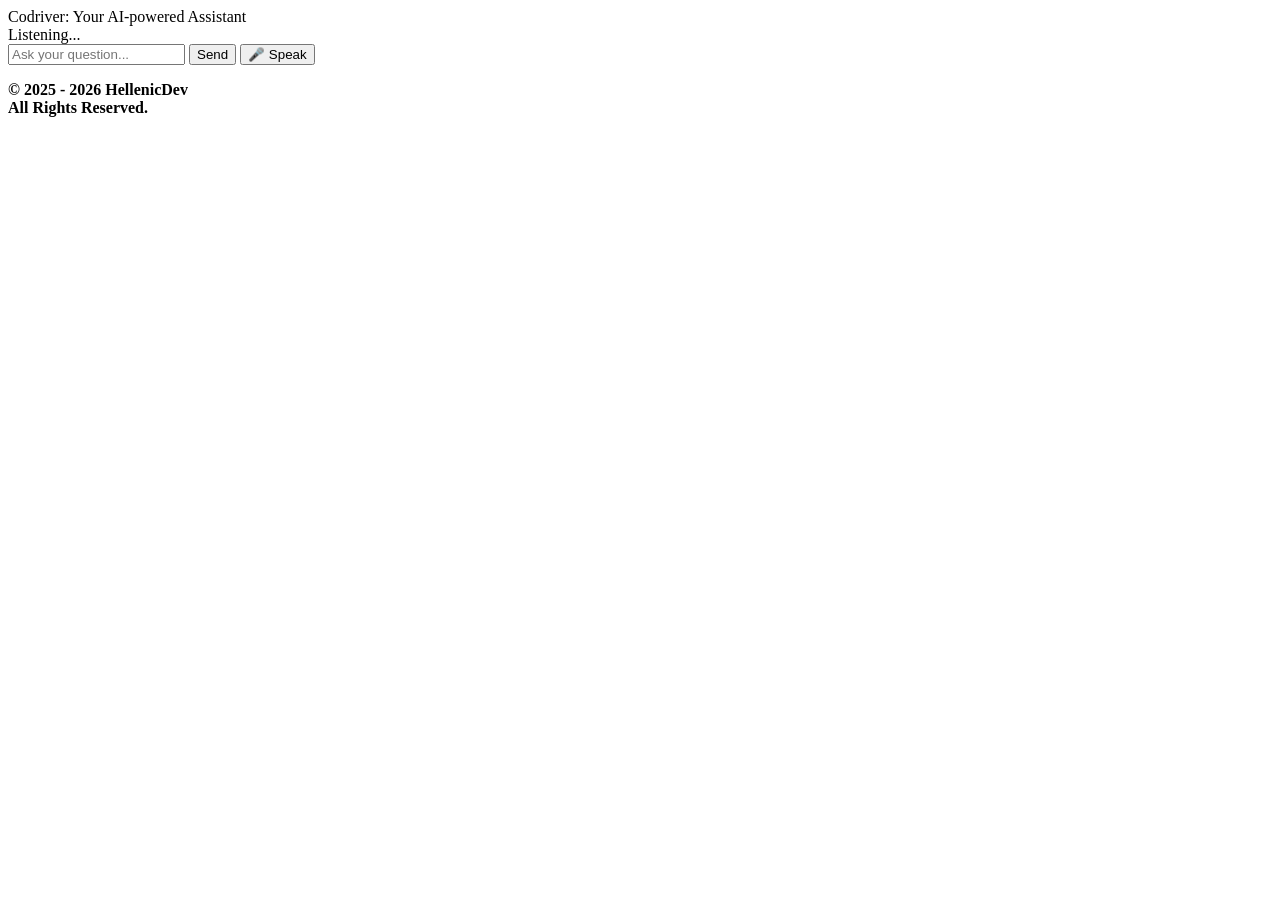
==== codriver/frontend/index.html @ 80f8a177 "Major codriver bug fix IMPORTANT: I just noticed that commit `d953f29` ended up breaking Codriver, s" ====
<!DOCTYPE html>
<meta name="description" content="An AI-powered assistant. It has games, jokes, riddles, and more."/>
<meta name="keywords" content="HellenicDev, programming, HTML, CSS, JS, open-source, projects, web-developement, hellenic, dev, developer, AI, Artificial, Intelligence, assistant, Codriver"/>
<meta name="author" content="HellenicDev"/>
<meta name="theme-color" content="#19336e"/>
<html lang="en">
<head>
<script>
  window.dataLayer = window.dataLayer || [];
  function gtag(){dataLayer.push(arguments);}
  gtag('js', new Date());

  gtag('config', 'G-9FWQFZME3Z');
</script>
  <meta charset="UTF-8" />
  <meta name="viewport" content="width=device-width, initial-scale=1.0" />
  <title>Codriver - Your AI-powered Assistant</title>
  <link rel="stylesheet" href="style.css">
</head>
<body>
  <div class="fullscreen-container">
    <div class="title">Codriver: Your AI-powered Assistant</div>
    <div class="mic-status" id="micStatus">Listening...</div>
    <div class="chat-container">
      <div class="message-area" id="messageArea"></div>
      <div class="input-area">
        <input type="text" id="userInput" placeholder="Ask your question..." />
        <button onclick="sendMessage()">Send</button>
        <button onclick="startListening()"><span>🎤</span> Speak</button>
      </div>
    </div>
  </div>

  <script src="script.js"></script>

  <p><b>© 2025 - 2026 HellenicDev <br> All Rights Reserved.</b></p>
</body>
</html>
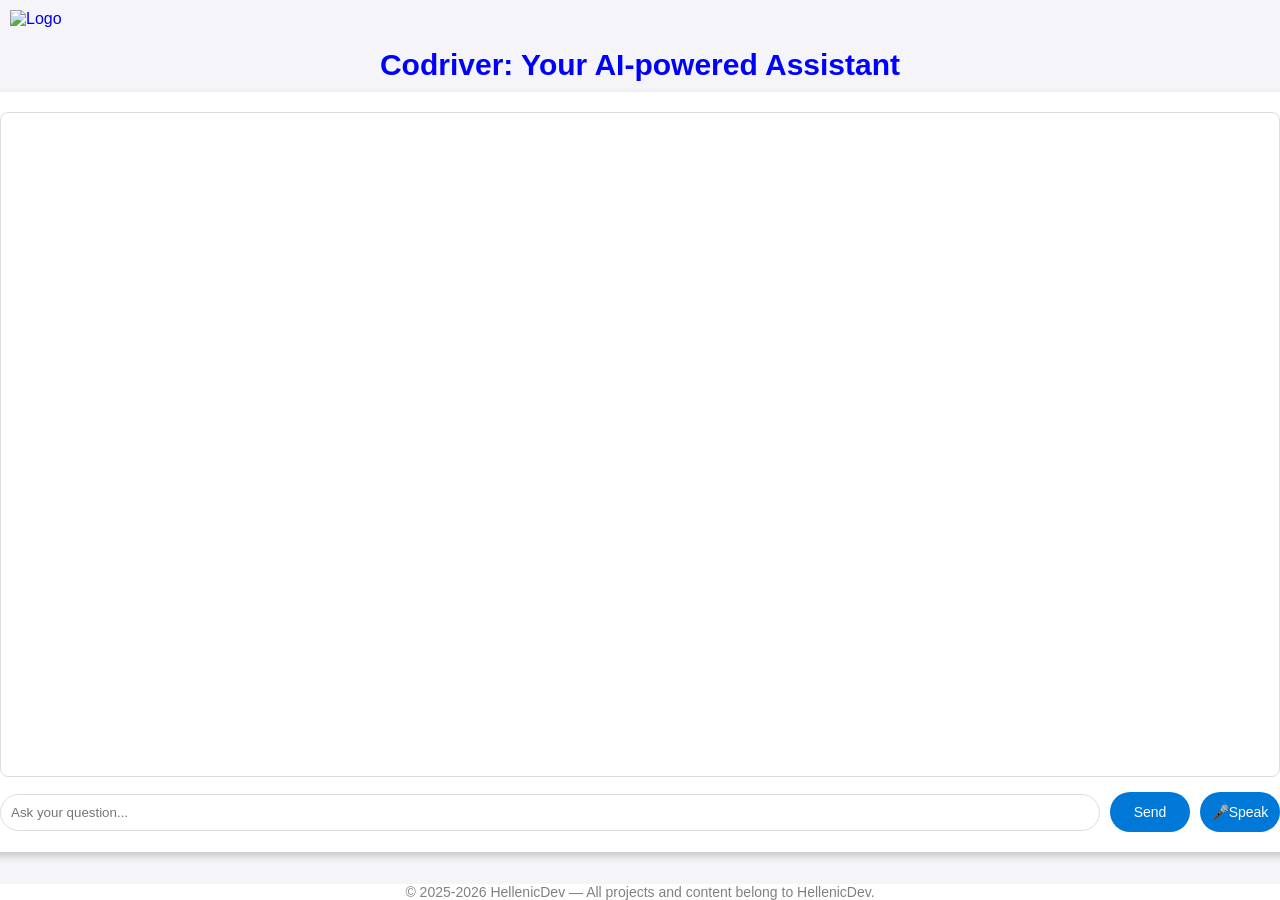
==== commit 7ef034c7: "Logo + Footer" ====
--- a/codriver/frontend/index.html
+++ b/codriver/frontend/index.html
@@ -18,6 +18,12 @@
   <link rel="stylesheet" href="style.css">
 </head>
 <body>
+
+<a href="/">
+  <img src="https://hellenicdev.github.io/logo.webp" alt="Logo" class="site-logo">
+</a>
+
+
   <div class="fullscreen-container">
     <div class="title">Codriver: Your AI-powered Assistant</div>
     <div class="mic-status" id="micStatus">Listening...</div>
@@ -33,6 +39,9 @@
 
   <script src="script.js"></script>
 
-  <p><b>© 2025 - 2026 HellenicDev <br> All Rights Reserved.</b></p>
+<footer style="position: fixed; bottom: 0; left: 0; width: 100%; z-index: 9999; text-align: center; font-size: 14px; color: gray; background: white;
+">
+  © 2025-2026 HellenicDev — All projects and content belong to HellenicDev.
+</footer>
 </body>
 </html>
--- a/codriver/frontend/style.css
+++ b/codriver/frontend/style.css
@@ -0,0 +1,137 @@
+body {
+  font-family: Arial, sans-serif;
+  margin: 0;
+  padding: 0;
+  background-color: #f4f4f9;
+}
+.fullscreen-container {
+  width: 100vw;
+  height: 100vh;
+  display: flex;
+  flex-direction: column;
+  align-items: center;
+  justify-content: center;
+}
+.title {
+  color: blue;
+  font-size: 30px;
+  font-weight: bold;
+  text-align: center;
+  margin-bottom: 10px;
+}
+.mic-status {
+  font-size: 14px;
+  font-weight: bold;
+  color: red;
+  margin-bottom: 10px;
+  display: none;
+}
+.chat-container {
+  width: 100%;
+  height: 80%;
+  background: white;
+  border-radius: 10px;
+  box-shadow: 0 4px 8px rgba(0, 0, 0, 0.2);
+  padding: 20px;
+  display: flex;
+  flex-direction: column;
+}
+.message-area {
+  flex: 1;
+  overflow-y: auto;
+  border: 1px solid #ddd;
+  border-radius: 8px;
+  padding: 10px;
+  margin-bottom: 15px;
+}
+.input-area {
+  display: flex;
+  gap: 10px;
+  align-items: center;
+}
+.input-area input {
+  flex: 1;
+  padding: 10px;
+  border: 1px solid #ddd;
+  border-radius: 20px;
+}
+.input-area button {
+  padding: 8px;
+  width: 80px;
+  height: 40px;
+  border: none;
+  background-color: #0078d7;
+  color: white;
+  border-radius: 20px;
+  cursor: pointer;
+  font-size: 14px;
+  display: flex;
+  justify-content: center;
+  align-items: center;
+}
+.input-area button:hover {
+  background-color: #005cbf;
+}
+.assistant-message-container {
+  display: flex;
+  align-items: center;
+  gap: 10px;
+}
+.user-message {
+  background-color: #d1e7dd;
+  padding: 8px;
+  border-radius: 5px;
+  margin: 5px 0;
+  font-size: 16px;
+  color: #000;
+  text-align: right;
+}
+.assistant-message {
+  background-color: #e3f2fd;
+  padding: 8px;
+  border-radius: 5px;
+  margin: 5px 0;
+  font-size: 16px;
+  color: #000;
+  line-height: 1.4;
+}
+
+/* Styling for rendered HTML inside messages */
+.assistant-message b, 
+.assistant-message strong {
+  font-weight: bold;
+}
+
+.assistant-message i, 
+.assistant-message em {
+  font-style: italic;
+}
+
+.assistant-message u {
+  text-decoration: underline;
+}
+
+.assistant-message a {
+  color: #0078d7;
+  text-decoration: underline;
+  cursor: pointer;
+}
+
+.assistant-message ul, 
+.assistant-message ol {
+  padding-left: 20px;
+  margin: 5px 0;
+}
+
+.assistant-message li {
+  margin-bottom: 3px;
+}
+
+.site-logo {
+  position: fixed;   /* stays visible at all times */
+  top: 10px;
+  left: 10px;
+  width: 60px;       /* adjust size */
+  height: auto;
+  z-index: 9999;     /* stays above everything */
+}
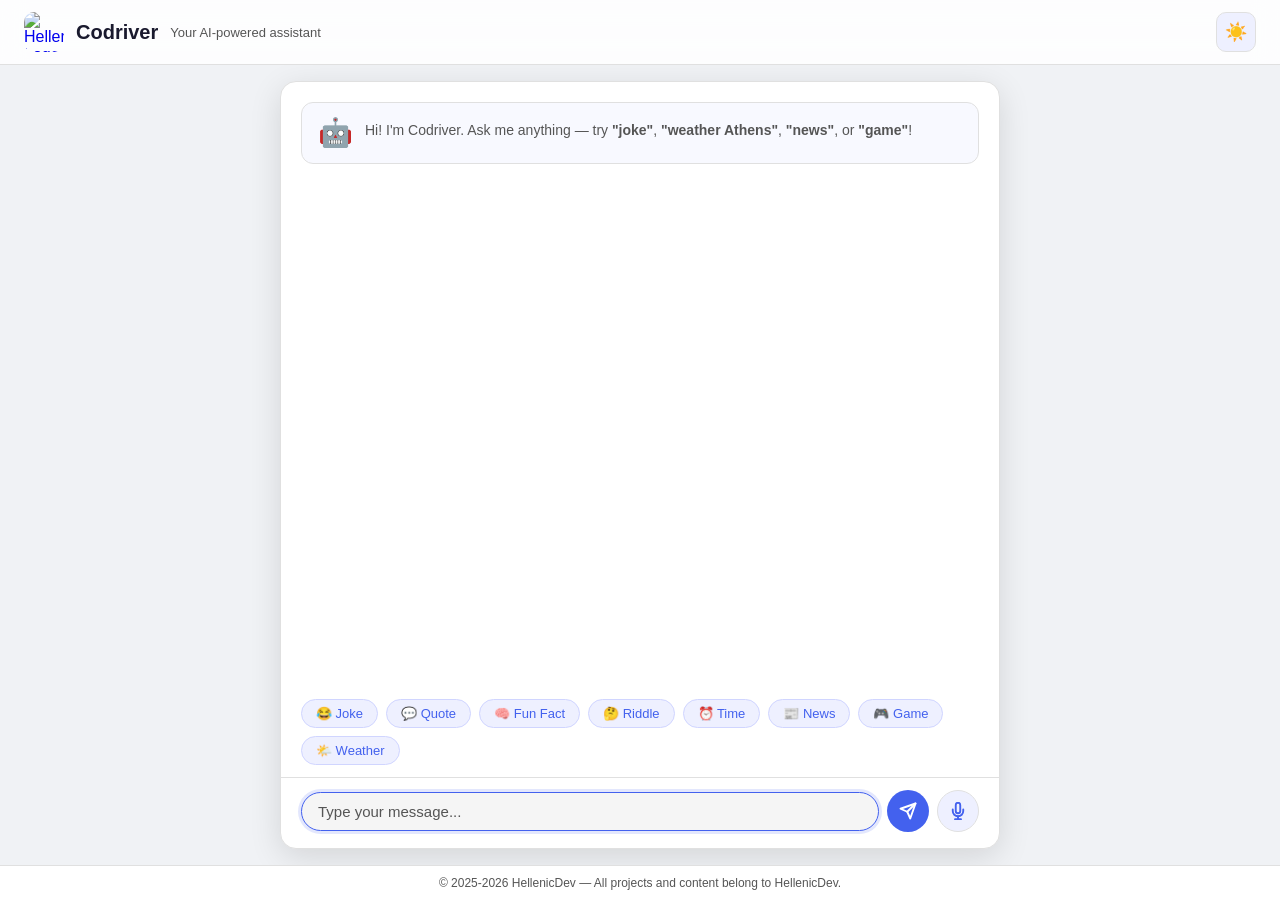
==== commit 5c95c175: "Codriver UI update" ====
--- a/codriver/frontend/index.html
+++ b/codriver/frontend/index.html
@@ -1,47 +1,85 @@
 <!DOCTYPE html>
-<meta name="description" content="An AI-powered assistant. It has games, jokes, riddles, and more."/>
-<meta name="keywords" content="HellenicDev, programming, HTML, CSS, JS, open-source, projects, web-developement, hellenic, dev, developer, AI, Artificial, Intelligence, assistant, Codriver"/>
-<meta name="author" content="HellenicDev"/>
-<meta name="theme-color" content="#19336e"/>
 <html lang="en">
 <head>
-<script>
-  window.dataLayer = window.dataLayer || [];
-  function gtag(){dataLayer.push(arguments);}
-  gtag('js', new Date());
-
-  gtag('config', 'G-9FWQFZME3Z');
-</script>
   <meta charset="UTF-8" />
   <meta name="viewport" content="width=device-width, initial-scale=1.0" />
+  <meta name="description" content="An AI-powered assistant. It has games, jokes, riddles, and more."/>
+  <meta name="keywords" content="HellenicDev, programming, HTML, CSS, JS, open-source, projects, web-developement, hellenic, dev, developer, AI, Artificial, Intelligence, assistant, Codriver"/>
+  <meta name="author" content="HellenicDev"/>
+  <meta name="theme-color" content="#19336e"/>
   <title>Codriver - Your AI-powered Assistant</title>
   <link rel="stylesheet" href="style.css">
+  <script>
+    (function() {
+      var prefs = JSON.parse(localStorage.getItem("preferences")) || { theme: "light" };
+      document.documentElement.setAttribute("data-theme", prefs.theme);
+    })();
+  </script>
 </head>
 <body>
 
-<a href="/">
-  <img src="https://hellenicdev.github.io/logo.webp" alt="Logo" class="site-logo">
-</a>
+  <header class="app-header">
+    <a href="/" class="logo-link" aria-label="Back to homepage">
+      <img src="https://hellenicdev.github.io/logo.webp" alt="HellenicDev Logo" class="site-logo">
+    </a>
+    <h1 class="app-title">Codriver</h1>
+    <span class="app-subtitle">Your AI-powered assistant</span>
+    <button class="theme-toggle" id="themeToggle" aria-label="Toggle theme">
+      <span class="icon-light">☀️</span>
+      <span class="icon-dark">🌙</span>
+    </button>
+  </header>
 
+  <main class="chat-layout">
+    <div class="mic-status" id="micStatus">Listening...</div>
 
-  <div class="fullscreen-container">
-    <div class="title">Codriver: Your AI-powered Assistant</div>
-    <div class="mic-status" id="micStatus">Listening...</div>
     <div class="chat-container">
-      <div class="message-area" id="messageArea"></div>
+      <div class="message-area" id="messageArea">
+        <div class="welcome-message">
+          <div class="welcome-avatar">🤖</div>
+          <p>Hi! I'm Codriver. Ask me anything — try <strong>"joke"</strong>, <strong>"weather Athens"</strong>, <strong>"news"</strong>, or <strong>"game"</strong>!</p>
+        </div>
+      </div>
+
+      <div class="typing-indicator" id="typingIndicator">
+        <span class="typing-dot"></span>
+        <span class="typing-dot"></span>
+        <span class="typing-dot"></span>
+      </div>
+
+      <div class="suggestions" id="suggestions">
+        <button class="chip" data-command="joke">😂 Joke</button>
+        <button class="chip" data-command="quote">💬 Quote</button>
+        <button class="chip" data-command="fun fact">🧠 Fun Fact</button>
+        <button class="chip" data-command="riddle">🤔 Riddle</button>
+        <button class="chip" data-command="time">⏰ Time</button>
+        <button class="chip" data-command="news">📰 News</button>
+        <button class="chip" data-command="game">🎮 Game</button>
+        <button class="chip" data-command="weather London">🌤️ Weather</button>
+      </div>
+
       <div class="input-area">
-        <input type="text" id="userInput" placeholder="Ask your question..." />
-        <button onclick="sendMessage()">Send</button>
-        <button onclick="startListening()"><span>🎤</span> Speak</button>
+        <input type="text" id="userInput" placeholder="Type your message..." autofocus />
+        <button class="btn btn-primary" id="sendBtn" aria-label="Send message">
+          <svg width="18" height="18" viewBox="0 0 24 24" fill="none" stroke="currentColor" stroke-width="2.5" stroke-linecap="round" stroke-linejoin="round"><line x1="22" y1="2" x2="11" y2="13"/><polygon points="22 2 15 22 11 13 2 9 22 2"/></svg>
+        </button>
+        <button class="btn btn-mic" id="micBtn" aria-label="Start voice input">
+          <svg width="18" height="18" viewBox="0 0 24 24" fill="none" stroke="currentColor" stroke-width="2.5" stroke-linecap="round" stroke-linejoin="round"><path d="M12 1a3 3 0 0 0-3 3v8a3 3 0 0 0 6 0V4a3 3 0 0 0-3-3z"/><path d="M19 10v2a7 7 0 0 1-14 0v-2"/><line x1="12" y1="19" x2="12" y2="23"/><line x1="8" y1="23" x2="16" y2="23"/></svg>
+        </button>
       </div>
     </div>
-  </div>
+  </main>
 
+  <footer class="app-footer">
+    <p>&copy; 2025-2026 HellenicDev — All projects and content belong to HellenicDev.</p>
+  </footer>
+
+  <script>
+    window.dataLayer = window.dataLayer || [];
+    function gtag(){dataLayer.push(arguments);}
+    gtag('js', new Date());
+    gtag('config', 'G-9FWQFZME3Z');
+  </script>
   <script src="script.js"></script>
-
-<footer style="position: fixed; bottom: 0; left: 0; width: 100%; z-index: 9999; text-align: center; font-size: 14px; color: gray; background: white;
-">
-  © 2025-2026 HellenicDev — All projects and content belong to HellenicDev.
-</footer>
 </body>
-</html>+</html>
--- a/codriver/frontend/style.css
+++ b/codriver/frontend/style.css
@@ -1,137 +1,542 @@
-body {
-  font-family: Arial, sans-serif;
+:root {
+  --bg: #f0f2f5;
+  --surface: #ffffff;
+  --surface-hover: #f5f5f5;
+  --text-primary: #1a1a2e;
+  --text-secondary: #555;
+  --accent: #4361ee;
+  --accent-hover: #3a56d4;
+  --accent-light: #eef0ff;
+  --border: #e0e0e0;
+  --shadow: 0 2px 12px rgba(0, 0, 0, 0.08);
+  --shadow-lg: 0 8px 32px rgba(0, 0, 0, 0.12);
+  --user-bg: #4361ee;
+  --user-text: #ffffff;
+  --assistant-bg: #ffffff;
+  --assistant-text: #1a1a2e;
+  --header-bg: rgba(255, 255, 255, 0.85);
+  --footer-bg: #ffffff;
+  --welcome-bg: #f8f9ff;
+  --chip-bg: #eef0ff;
+  --chip-border: #d0d5ff;
+  --chip-hover: #4361ee;
+  --chip-text: #4361ee;
+  --chip-hover-text: #ffffff;
+  --scrollbar-thumb: #c0c0c0;
+  --scrollbar-track: transparent;
+  --danger: #ef476f;
+}
+
+[data-theme="dark"] {
+  --bg: #0f0f1a;
+  --surface: #1a1a2e;
+  --surface-hover: #222240;
+  --text-primary: #e8e8f0;
+  --text-secondary: #9999b0;
+  --accent: #6c8cff;
+  --accent-hover: #5270e0;
+  --accent-light: #1e2040;
+  --border: #2a2a45;
+  --shadow: 0 2px 12px rgba(0, 0, 0, 0.3);
+  --shadow-lg: 0 8px 32px rgba(0, 0, 0, 0.4);
+  --user-bg: #4361ee;
+  --user-text: #ffffff;
+  --assistant-bg: #1e1e38;
+  --assistant-text: #e0e0ec;
+  --header-bg: rgba(15, 15, 26, 0.9);
+  --footer-bg: #0f0f1a;
+  --welcome-bg: #1a1a2e;
+  --chip-bg: #1e2040;
+  --chip-border: #3a3a60;
+  --chip-hover: #4361ee;
+  --chip-text: #8c9cff;
+  --chip-hover-text: #ffffff;
+  --scrollbar-thumb: #3a3a5c;
+  --scrollbar-track: transparent;
+}
+
+* {
   margin: 0;
   padding: 0;
-  background-color: #f4f4f9;
-}
-.fullscreen-container {
-  width: 100vw;
-  height: 100vh;
+  box-sizing: border-box;
+}
+
+html, body {
+  height: 100%;
+}
+
+body {
+  font-family: -apple-system, BlinkMacSystemFont, 'Segoe UI', Roboto, 'Helvetica Neue', Arial, sans-serif;
+  background: var(--bg);
+  color: var(--text-primary);
   display: flex;
   flex-direction: column;
+  transition: background 0.3s ease, color 0.3s ease;
+}
+
+/* Header */
+.app-header {
+  display: flex;
+  align-items: center;
+  gap: 12px;
+  padding: 12px 24px;
+  background: var(--header-bg);
+  backdrop-filter: blur(12px);
+  -webkit-backdrop-filter: blur(12px);
+  border-bottom: 1px solid var(--border);
+  position: sticky;
+  top: 0;
+  z-index: 100;
+  transition: background 0.3s ease, border-color 0.3s ease;
+}
+
+.logo-link {
+  display: flex;
+  align-items: center;
+  text-decoration: none;
+  flex-shrink: 0;
+}
+
+.site-logo {
+  width: 40px;
+  height: 40px;
+  border-radius: 10px;
+  object-fit: cover;
+}
+
+.app-title {
+  font-size: 20px;
+  font-weight: 700;
+  color: var(--text-primary);
+  transition: color 0.3s ease;
+}
+
+.app-subtitle {
+  font-size: 13px;
+  color: var(--text-secondary);
+  flex: 1;
+  transition: color 0.3s ease;
+}
+
+.theme-toggle {
+  background: var(--accent-light);
+  border: 1px solid var(--border);
+  border-radius: 10px;
+  width: 40px;
+  height: 40px;
+  display: flex;
   align-items: center;
   justify-content: center;
-}
-.title {
-  color: blue;
-  font-size: 30px;
-  font-weight: bold;
-  text-align: center;
-  margin-bottom: 10px;
-}
+  cursor: pointer;
+  font-size: 18px;
+  transition: background 0.3s ease, border-color 0.3s ease, transform 0.2s ease;
+  flex-shrink: 0;
+}
+
+.theme-toggle:hover {
+  transform: scale(1.08);
+}
+
+.theme-toggle .icon-dark { display: none; }
+[data-theme="dark"] .theme-toggle .icon-light { display: none; }
+[data-theme="dark"] .theme-toggle .icon-dark { display: inline; }
+
+/* Main Layout */
+.chat-layout {
+  flex: 1;
+  display: flex;
+  flex-direction: column;
+  align-items: center;
+  padding: 16px;
+  position: relative;
+  overflow: hidden;
+}
+
+/* Mic Status */
 .mic-status {
-  font-size: 14px;
-  font-weight: bold;
-  color: red;
-  margin-bottom: 10px;
+  font-size: 13px;
+  font-weight: 600;
+  color: var(--danger);
+  margin-bottom: 8px;
   display: none;
-}
+  animation: pulse 1s ease-in-out infinite;
+}
+
+@keyframes pulse {
+  0%, 100% { opacity: 1; }
+  50% { opacity: 0.5; }
+}
+
+/* Chat Container */
 .chat-container {
   width: 100%;
-  height: 80%;
-  background: white;
-  border-radius: 10px;
-  box-shadow: 0 4px 8px rgba(0, 0, 0, 0.2);
-  padding: 20px;
+  max-width: 720px;
+  flex: 1;
   display: flex;
   flex-direction: column;
-}
+  background: var(--surface);
+  border-radius: 16px;
+  box-shadow: var(--shadow-lg);
+  border: 1px solid var(--border);
+  overflow: hidden;
+  transition: background 0.3s ease, box-shadow 0.3s ease, border-color 0.3s ease;
+}
+
+/* Message Area */
 .message-area {
   flex: 1;
   overflow-y: auto;
-  border: 1px solid #ddd;
-  border-radius: 8px;
-  padding: 10px;
-  margin-bottom: 15px;
-}
+  padding: 20px;
+  scroll-behavior: smooth;
+}
+
+.message-area::-webkit-scrollbar {
+  width: 6px;
+}
+
+.message-area::-webkit-scrollbar-track {
+  background: var(--scrollbar-track);
+}
+
+.message-area::-webkit-scrollbar-thumb {
+  background: var(--scrollbar-thumb);
+  border-radius: 3px;
+}
+
+/* Welcome Message */
+.welcome-message {
+  display: flex;
+  align-items: flex-start;
+  gap: 12px;
+  background: var(--welcome-bg);
+  border-radius: 12px;
+  padding: 16px;
+  margin-bottom: 12px;
+  border: 1px solid var(--border);
+  transition: background 0.3s ease, border-color 0.3s ease;
+}
+
+.welcome-avatar {
+  font-size: 28px;
+  flex-shrink: 0;
+  line-height: 1;
+}
+
+.welcome-message p {
+  font-size: 14px;
+  line-height: 1.6;
+  color: var(--text-secondary);
+  transition: color 0.3s ease;
+}
+
+/* Messages */
+.message {
+  display: flex;
+  gap: 10px;
+  margin-bottom: 16px;
+  animation: messageIn 0.3s ease-out;
+}
+
+@keyframes messageIn {
+  from { opacity: 0; transform: translateY(12px); }
+  to { opacity: 1; transform: translateY(0); }
+}
+
+.message-avatar {
+  width: 34px;
+  height: 34px;
+  border-radius: 50%;
+  display: flex;
+  align-items: center;
+  justify-content: center;
+  font-size: 16px;
+  flex-shrink: 0;
+  margin-top: 4px;
+}
+
+.message-avatar.user {
+  background: var(--user-bg);
+  order: 1;
+}
+
+.message-avatar.assistant {
+  background: var(--accent-light);
+  border: 1px solid var(--border);
+}
+
+.message-content {
+  max-width: 80%;
+  display: flex;
+  flex-direction: column;
+}
+
+.message.user .message-content {
+  align-items: flex-end;
+}
+
+.message-bubble {
+  padding: 10px 16px;
+  border-radius: 18px;
+  font-size: 15px;
+  line-height: 1.5;
+  word-wrap: break-word;
+  white-space: pre-wrap;
+}
+
+.message.user {
+  flex-direction: row-reverse;
+}
+
+.message.user .message-bubble {
+  background: var(--user-bg);
+  color: var(--user-text);
+  border-bottom-right-radius: 4px;
+}
+
+.message.assistant .message-bubble {
+  background: var(--assistant-bg);
+  color: var(--assistant-text);
+  border: 1px solid var(--border);
+  border-bottom-left-radius: 4px;
+}
+
+.message-actions {
+  display: flex;
+  gap: 6px;
+  margin-top: 4px;
+  padding: 0 4px;
+}
+
+.message-actions button {
+  background: none;
+  border: none;
+  cursor: pointer;
+  font-size: 13px;
+  padding: 2px 6px;
+  border-radius: 6px;
+  color: var(--text-secondary);
+  transition: background 0.2s, color 0.2s;
+}
+
+.message-actions button:hover {
+  background: var(--accent-light);
+  color: var(--accent);
+}
+
+/* Message content formatting */
+.message-bubble b, .message-bubble strong { font-weight: 700; }
+.message-bubble i, .message-bubble em { font-style: italic; }
+.message-bubble u { text-decoration: underline; }
+.message-bubble a { color: var(--accent); text-decoration: underline; }
+.message-bubble ul, .message-bubble ol { padding-left: 20px; margin: 6px 0; }
+.message-bubble li { margin-bottom: 4px; }
+
+/* Typing Indicator */
+.typing-indicator {
+  display: none;
+  align-items: center;
+  gap: 4px;
+  padding: 12px 24px;
+}
+
+.typing-indicator.active {
+  display: flex;
+}
+
+.typing-dot {
+  width: 8px;
+  height: 8px;
+  border-radius: 50%;
+  background: var(--accent);
+  animation: typingBounce 1.4s ease-in-out infinite;
+}
+
+.typing-dot:nth-child(2) { animation-delay: 0.2s; }
+.typing-dot:nth-child(3) { animation-delay: 0.4s; }
+
+@keyframes typingBounce {
+  0%, 60%, 100% { transform: translateY(0); opacity: 0.4; }
+  30% { transform: translateY(-8px); opacity: 1; }
+}
+
+/* Suggestions */
+.suggestions {
+  display: flex;
+  flex-wrap: wrap;
+  gap: 8px;
+  padding: 0 20px 12px;
+}
+
+.chip {
+  display: inline-flex;
+  align-items: center;
+  gap: 4px;
+  padding: 6px 14px;
+  border-radius: 20px;
+  border: 1px solid var(--chip-border);
+  background: var(--chip-bg);
+  color: var(--chip-text);
+  font-size: 13px;
+  font-weight: 500;
+  cursor: pointer;
+  transition: all 0.2s ease;
+  white-space: nowrap;
+}
+
+.chip:hover {
+  background: var(--chip-hover);
+  border-color: var(--chip-hover);
+  color: var(--chip-hover-text);
+  transform: translateY(-1px);
+  box-shadow: 0 2px 8px rgba(67, 97, 238, 0.2);
+}
+
+/* Input Area */
 .input-area {
   display: flex;
-  gap: 10px;
-  align-items: center;
-}
+  gap: 8px;
+  align-items: center;
+  padding: 12px 20px 16px;
+  border-top: 1px solid var(--border);
+  transition: border-color 0.3s ease;
+}
+
 .input-area input {
   flex: 1;
-  padding: 10px;
-  border: 1px solid #ddd;
-  border-radius: 20px;
-}
-.input-area button {
-  padding: 8px;
-  width: 80px;
-  height: 40px;
+  padding: 10px 16px;
+  border: 1px solid var(--border);
+  border-radius: 24px;
+  background: var(--surface-hover);
+  color: var(--text-primary);
+  font-size: 15px;
+  outline: none;
+  transition: border-color 0.2s ease, background 0.3s ease, color 0.3s ease;
+}
+
+.input-area input::placeholder {
+  color: var(--text-secondary);
+}
+
+.input-area input:focus {
+  border-color: var(--accent);
+  box-shadow: 0 0 0 3px rgba(67, 97, 238, 0.15);
+}
+
+.btn {
+  width: 42px;
+  height: 42px;
   border: none;
-  background-color: #0078d7;
+  border-radius: 50%;
+  display: flex;
+  align-items: center;
+  justify-content: center;
+  cursor: pointer;
+  font-size: 16px;
+  transition: all 0.2s ease;
+  flex-shrink: 0;
+}
+
+.btn-primary {
+  background: var(--accent);
   color: white;
-  border-radius: 20px;
-  cursor: pointer;
-  font-size: 14px;
-  display: flex;
-  justify-content: center;
-  align-items: center;
-}
-.input-area button:hover {
-  background-color: #005cbf;
-}
-.assistant-message-container {
-  display: flex;
-  align-items: center;
-  gap: 10px;
-}
-.user-message {
-  background-color: #d1e7dd;
-  padding: 8px;
-  border-radius: 5px;
-  margin: 5px 0;
-  font-size: 16px;
-  color: #000;
-  text-align: right;
-}
-.assistant-message {
-  background-color: #e3f2fd;
-  padding: 8px;
-  border-radius: 5px;
-  margin: 5px 0;
-  font-size: 16px;
-  color: #000;
-  line-height: 1.4;
-}
-
-/* Styling for rendered HTML inside messages */
-.assistant-message b, 
-.assistant-message strong {
-  font-weight: bold;
-}
-
-.assistant-message i, 
-.assistant-message em {
-  font-style: italic;
-}
-
-.assistant-message u {
-  text-decoration: underline;
-}
-
-.assistant-message a {
-  color: #0078d7;
-  text-decoration: underline;
-  cursor: pointer;
-}
-
-.assistant-message ul, 
-.assistant-message ol {
-  padding-left: 20px;
-  margin: 5px 0;
-}
-
-.assistant-message li {
-  margin-bottom: 3px;
-}
-
-.site-logo {
-  position: fixed;   /* stays visible at all times */
-  top: 10px;
-  left: 10px;
-  width: 60px;       /* adjust size */
-  height: auto;
-  z-index: 9999;     /* stays above everything */
-}+}
+
+.btn-primary:hover {
+  background: var(--accent-hover);
+  transform: scale(1.05);
+}
+
+.btn-primary:active {
+  transform: scale(0.95);
+}
+
+.btn-mic {
+  background: var(--accent-light);
+  color: var(--accent);
+  border: 1px solid var(--border);
+}
+
+.btn-mic:hover {
+  background: var(--accent);
+  color: white;
+  transform: scale(1.05);
+}
+
+.btn-mic:active {
+  transform: scale(0.95);
+}
+
+/* Footer */
+.app-footer {
+  text-align: center;
+  padding: 10px 16px;
+  font-size: 12px;
+  color: var(--text-secondary);
+  background: var(--footer-bg);
+  border-top: 1px solid var(--border);
+  transition: background 0.3s ease, color 0.3s ease, border-color 0.3s ease;
+}
+
+/* Responsive */
+@media (max-width: 600px) {
+  .app-header {
+    padding: 10px 16px;
+    gap: 10px;
+  }
+
+  .app-title {
+    font-size: 17px;
+  }
+
+  .app-subtitle {
+    display: none;
+  }
+
+  .chat-layout {
+    padding: 8px;
+  }
+
+  .chat-container {
+    border-radius: 12px;
+  }
+
+  .message-area {
+    padding: 12px;
+  }
+
+  .message-content {
+    max-width: 90%;
+  }
+
+  .message-bubble {
+    font-size: 14px;
+    padding: 8px 14px;
+  }
+
+  .suggestions {
+    padding: 0 12px 8px;
+    gap: 6px;
+  }
+
+  .chip {
+    font-size: 12px;
+    padding: 5px 12px;
+  }
+
+  .input-area {
+    padding: 8px 12px 12px;
+  }
+
+  .input-area input {
+    font-size: 14px;
+    padding: 8px 14px;
+  }
+
+  .welcome-message {
+    padding: 12px;
+  }
+
+  .welcome-avatar {
+    font-size: 22px;
+  }
+}
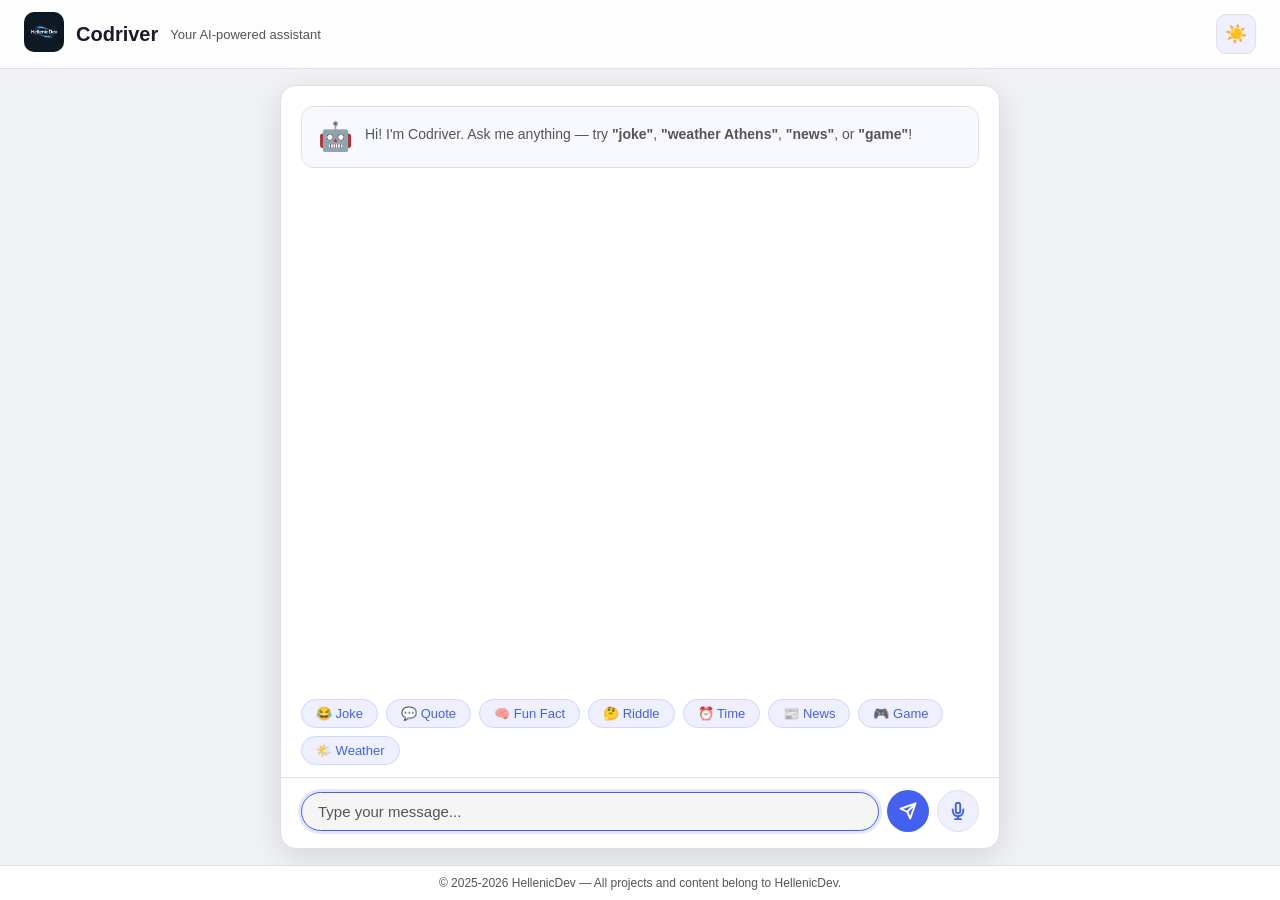
==== commit 569247b4: "fix: gate analytics, shrink the logo, and lock down the search proxy Load the main stylesheet normal" ====
--- a/codriver/frontend/index.html
+++ b/codriver/frontend/index.html
@@ -8,10 +8,15 @@
   <meta name="author" content="HellenicDev"/>
   <meta name="theme-color" content="#19336e"/>
   <title>Codriver - Your AI-powered Assistant</title>
+  <link rel="canonical" href="https://hellenicdev.eu/codriver/frontend/">
+  <meta property="og:url" content="https://hellenicdev.eu/codriver/frontend/">
   <link rel="stylesheet" href="style.css">
+  <script id="Cookiebot" src="https://consent.cookiebot.com/uc.js" data-cbid="06e4a97f-2c34-41ed-8ab6-d53b581ff080" type="text/javascript" async></script>
+  <script src="https://hellenicdev.eu/js/consent-analytics.js" data-ga-id="G-9FWQFZME3Z" defer></script>
   <script>
     (function() {
-      var prefs = JSON.parse(localStorage.getItem("preferences")) || { theme: "light" };
+      var prefs = { theme: "light" };
+      try { prefs = JSON.parse(localStorage.getItem("preferences")) || prefs; } catch (e) {}
       document.documentElement.setAttribute("data-theme", prefs.theme);
     })();
   </script>
@@ -20,7 +25,10 @@
 
   <header class="app-header">
     <a href="/" class="logo-link" aria-label="Back to homepage">
-      <img src="https://hellenicdev.github.io/logo.webp" alt="HellenicDev Logo" class="site-logo">
+      <picture>
+        <source srcset="/logo-300.webp" type="image/webp">
+        <img src="/logo-300.png" alt="HellenicDev Logo" class="site-logo" width="40" height="40">
+      </picture>
     </a>
     <h1 class="app-title">Codriver</h1>
     <span class="app-subtitle">Your AI-powered assistant</span>
@@ -74,12 +82,6 @@
     <p>&copy; 2025-2026 HellenicDev — All projects and content belong to HellenicDev.</p>
   </footer>
 
-  <script>
-    window.dataLayer = window.dataLayer || [];
-    function gtag(){dataLayer.push(arguments);}
-    gtag('js', new Date());
-    gtag('config', 'G-9FWQFZME3Z');
-  </script>
   <script src="script.js"></script>
 </body>
 </html>
